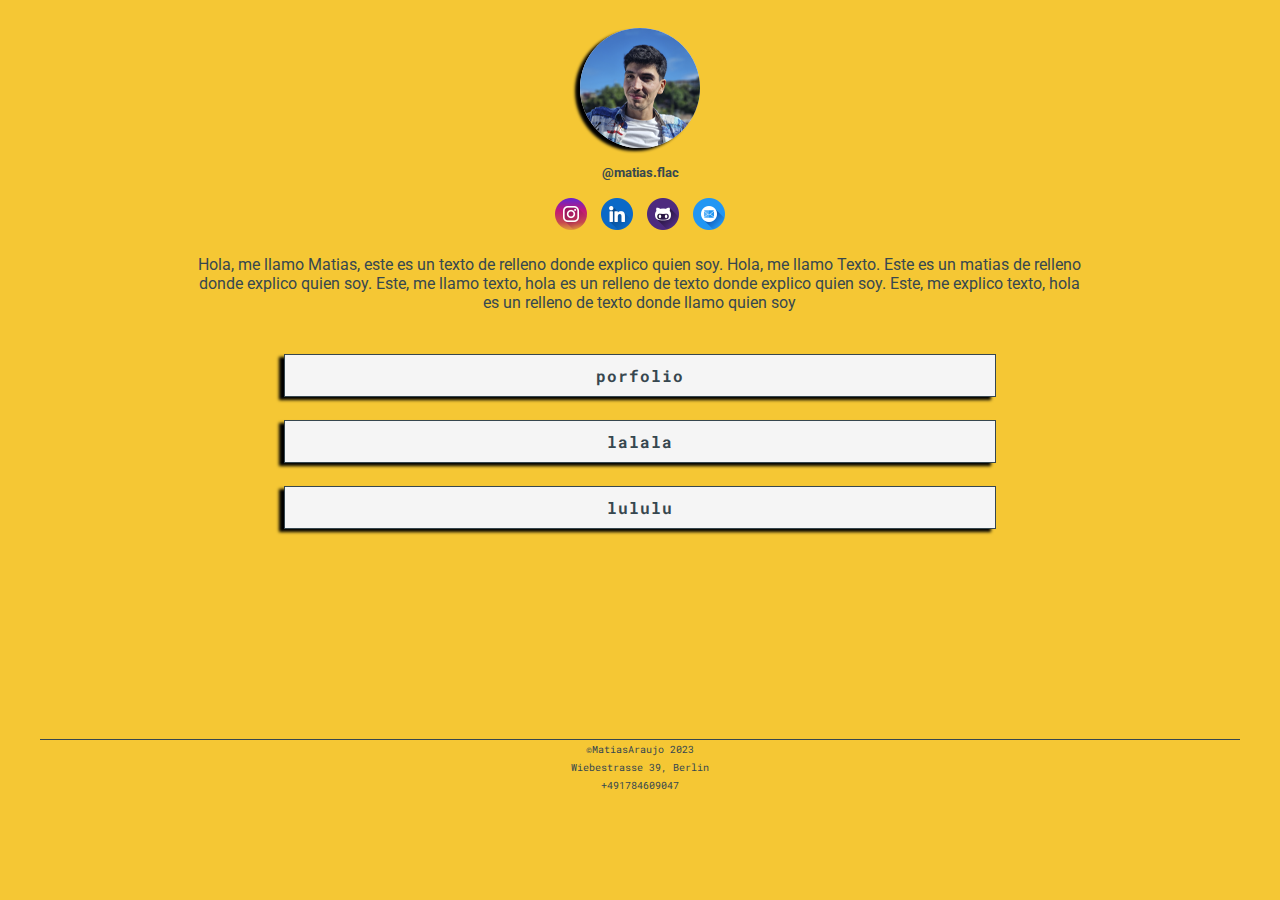
==== index.html @ f83c0953 "agregué los meta, favicon, sharing de facebook y twiter y microformatos. Vamos por este retooo" ====
<!DOCTYPE html>
<html lang="en">
<head>
    <meta charset="UTF-8">
    <meta http-equiv="X-UA-Compatible" content="IE=edge">
    <meta name="viewport" content="width=device-width, initial-scale=1.0">
    <title>My link tree</title>
    <link href="https://fonts.googleapis.com/css2?family=Roboto+Mono&family=Roboto:wght@300;400&display=swap" rel="stylesheet">
    <link rel="stylesheet" href="css/style.css">

    <!--Favicon & meta-->
    <link rel="icon" href="img/Einstein.png" type="image/png">
    <meta name="description" content="Un resumen de todo mi trabajo como develop">
    <meta name="author" content="Matias Araujo m.araujoge@gmail.com">

    <!--Facebook(og:'Open Graff')-->
    <meta property="og:tittle" content="Link tree de Matias.flac">
    <meta property="og:description" content="Acá podes encontrar un resumen de todo mi trabajo">
    <meta property="og:image" content="img/foto.jpg">
    <meta property="og:type" content="LinkTree">
    <meta property="og:url" content="https://linksflac.github.io/">

    <!--twitter-->
    <meta property="twitter:tittle" content="Link tree de Matias.flac">
    <meta property="twitter:description" content="Acá podes encontrar un resumen de todo mi trabajo">
    <meta property="twitter:image" content="img/foto.jpg">
    <meta property="twitter:type" content="LinkTree">
    <meta property="twitter:url" content="https://linksflac.github.io/">
</head>

<body>
    <header>
            <img src="img/foto.png" alt="" class="perfil">
            <p>@matias.flac</p>        
        <nav>
            <a href="https://www.instagram.com/matias.flac/"><img src="img/insta.png" alt="icono instagram" class="icon"></a>
            <a href="https://www.linkedin.com/in/matias-araujo/"><img src="img/linkedin.png" alt="icono linkedin" class="icon"></a>
            <a href="https://github.com/MatiasAraujo"><img src="img/github.png" alt="icono github" class="icon"></a>
            <a href="mailto:m.araujoge@gmail.com"><img src="img/mail.png" alt="icono email" class="icon"></a>
        </nav>
    </header>
    <section>
        <div class="description">
            <p>Hola, me llamo Matias, este es un texto de relleno donde explico quien soy. Hola, me llamo Texto. Este es un matias de relleno donde explico quien soy. Este, me llamo texto, hola es un relleno de texto donde explico quien soy. Este, me explico texto, hola es un relleno de texto donde llamo quien soy  </p>
        </div>
        <ul>
            <li class="btn"><a href="">Porfolio</a> </li>
            <li class="btn"> <a href="">Lalala</a> </li>
            <li class="btn"> <a href="">Lululu</a> </li>
        </ul>
    </section>
    <!--No estoy seguro de que el microformato haya quedado bien, probablemente no... tampoco estoy seguro de su funcion dentro de la pagina y espero que expliquen eso en la correccion del miercoles-->
    <footer>
        <div class="hr" itemscope itemtype="https://schema.org/Organization">
            <p><span itemprop="creator">©MatiasAraujo 2023</span></p>
            <p><span itemprop="address">Wiebestrasse 39, Berlin</span></p>
            <p><span itemprop="telephone">+491784609047</span></p>
        </div>
        
    </footer>
</body>
</html>
---- css/style.css ----
body{
    background: #f5c734;
    color: #37474f;
}
.perfil{
    background-color: #f5f5f5;
    width: 120PX;
    border-radius: 50%;
    box-shadow: -5px 3px 3px black;
    margin-top: 20px; 
}
header{
    text-align: center;
}
header p{
    font-family: 'Roboto', sans-serif;
    font-size: 13px;
    font-weight: 700;
}

.icon{
    width: 32px;
    margin: 5px;
    box-shadow: none;    
}

.description{
    width: 70%;
    margin: 0 auto;
    text-align: center;
    font-family: 'Roboto', sans-serif;
    font-size: 16px;
}
section ul{
    width: 60%;
    height: 45vh;
    margin: 0 auto;
    padding: 3px 0px;

}
.btn a{
    background: #f5f5f5;
    text-decoration: none;
    text-transform: lowercase;
    font-weight: 700;
    letter-spacing: 1px;
    padding: 10px 10px;
    color: #37474f;
    font-family: 'Roboto Mono', Monospace;
    border: solid 1px #37474f;
    display: block;
    margin: 23px;
    box-shadow: -5px 3px 3px black;
}
.btn a:hover{
    background-color: #e0e0e0;
    color: #263238;
    box-shadow: -2px 1px 3px black;
}
.btn{
    height: auto;
    list-style: none;
    text-align: center;
    box-sizing: border-box;
}
.hr{
    width: 95%;
    height: 1px;
    margin: 0 auto;
    background-color: #37474f;
    text-align: center;
}


footer span{
    font-family: "Roboto Mono", monospace;
    font-size: 10px;
}

footer p{
    margin: 0;
}
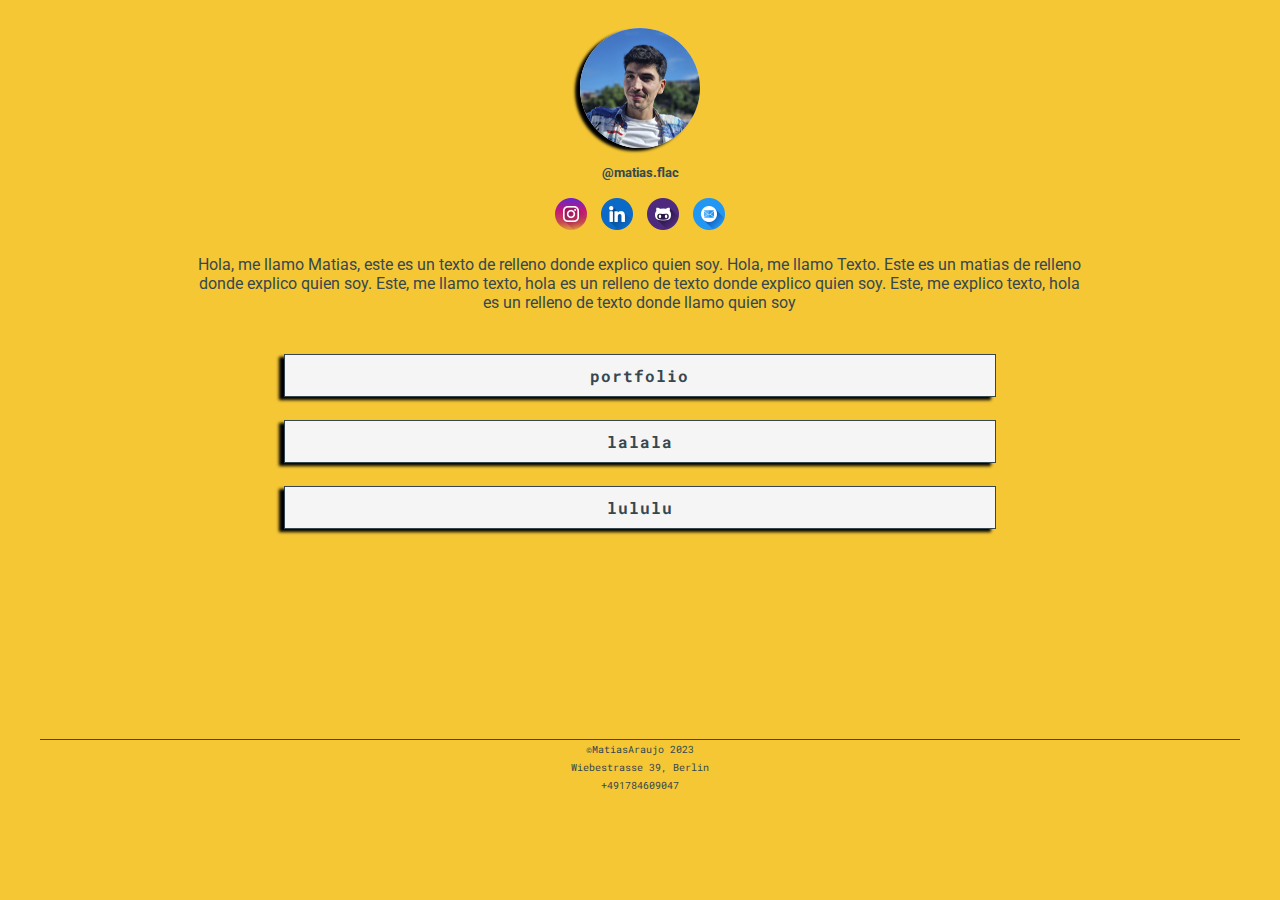
==== commit ee3a4ef2: "optimizando avatar y agregamos los links correctos a los meta" ====
--- a/index.html
+++ b/index.html
@@ -13,18 +13,18 @@
     <meta name="description" content="Un resumen de todo mi trabajo como develop">
     <meta name="author" content="Matias Araujo m.araujoge@gmail.com">
 
-    <!--Facebook(og:'Open Graff')-->
+    <!--Facebook(og:'Open Graph')-->
     <meta property="og:tittle" content="Link tree de Matias.flac">
     <meta property="og:description" content="Acá podes encontrar un resumen de todo mi trabajo">
-    <meta property="og:image" content="img/foto.jpg">
-    <meta property="og:type" content="LinkTree">
+    <meta property="og:image" content="https://github.com/LinksFlac/LinksFlac.github.io/blob/main/img/foto.jpg?raw=true">
+    <meta property="og:type" content="website">
     <meta property="og:url" content="https://linksflac.github.io/">
 
     <!--twitter-->
     <meta property="twitter:tittle" content="Link tree de Matias.flac">
     <meta property="twitter:description" content="Acá podes encontrar un resumen de todo mi trabajo">
-    <meta property="twitter:image" content="img/foto.jpg">
-    <meta property="twitter:type" content="LinkTree">
+    <meta property="twitter:image" content="https://github.com/LinksFlac/LinksFlac.github.io/blob/main/img/foto.jpg?raw=true">
+    <meta property="twitter:type" content="website">
     <meta property="twitter:url" content="https://linksflac.github.io/">
 </head>
 
@@ -44,9 +44,9 @@
             <p>Hola, me llamo Matias, este es un texto de relleno donde explico quien soy. Hola, me llamo Texto. Este es un matias de relleno donde explico quien soy. Este, me llamo texto, hola es un relleno de texto donde explico quien soy. Este, me explico texto, hola es un relleno de texto donde llamo quien soy  </p>
         </div>
         <ul>
-            <li class="btn"><a href="">Porfolio</a> </li>
-            <li class="btn"> <a href="">Lalala</a> </li>
-            <li class="btn"> <a href="">Lululu</a> </li>
+            <li class="btn"><a href="portfolio.html">Portfolio</a> </li>
+            <li class="btn"> <a href="lalala.html">Lalala</a> </li>
+            <li class="btn"> <a href="lululu.html">Lululu</a> </li>
         </ul>
     </section>
     <!--No estoy seguro de que el microformato haya quedado bien, probablemente no... tampoco estoy seguro de su funcion dentro de la pagina y espero que expliquen eso en la correccion del miercoles-->
--- a/css/style.css
+++ b/css/style.css
@@ -1,6 +1,11 @@
 body{
     background: #f5c734;
     color: #37474f;
+}
+h1{
+    font-family: "Roboto", sans-serif;
+    text-align: center;
+    text-transform: uppercase;
 }
 .perfil{
     background-color: #f5f5f5;
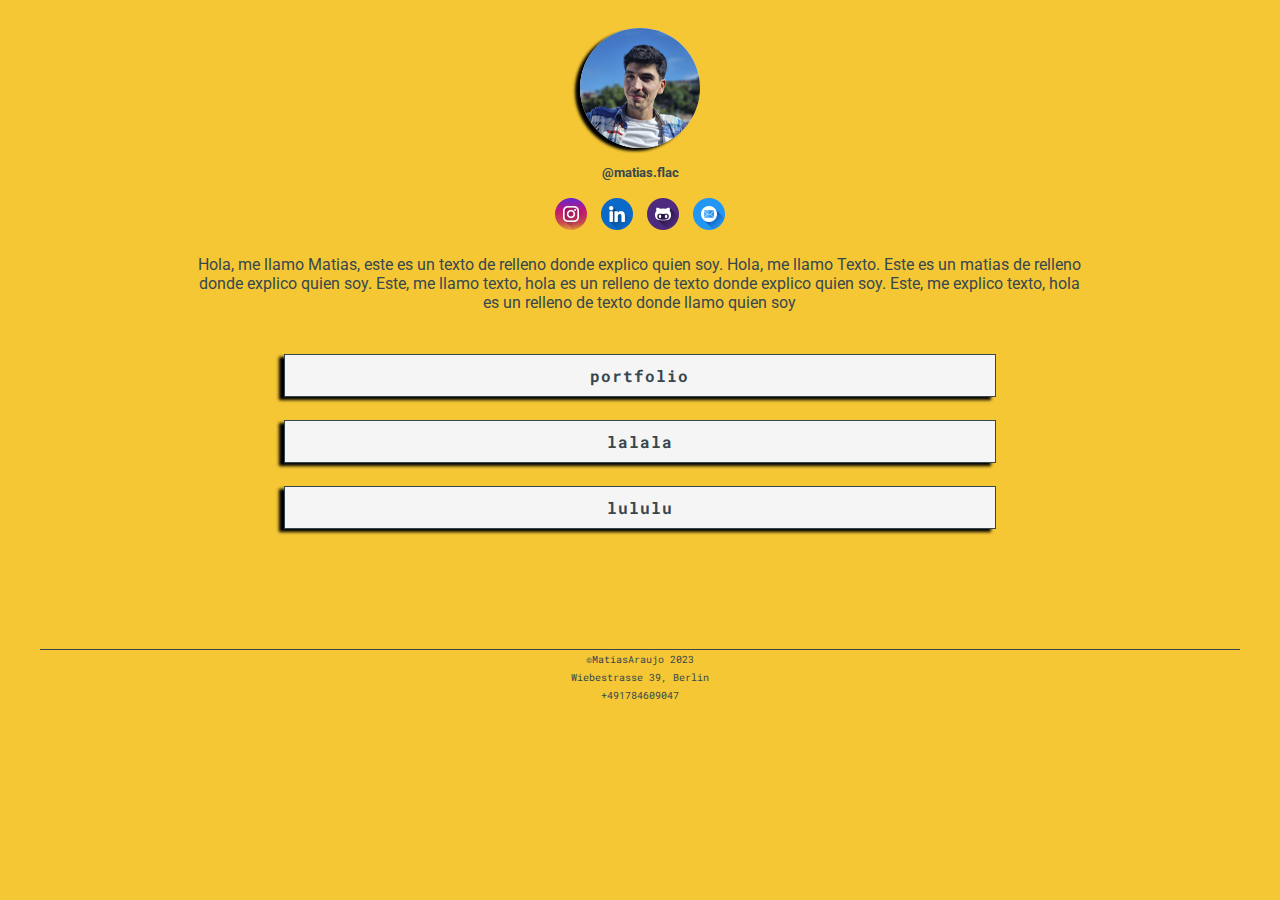
==== commit bf63b2de: "arreglado los links al index y modificado el vh de la botonera." ====
--- a/index.html
+++ b/index.html
@@ -30,7 +30,7 @@
 
 <body>
     <header>
-            <img src="img/foto.png" alt="" class="perfil">
+            <a href="https://linksflac.github.io/"><img src="img/foto.png" alt="" class="perfil"></a>
             <p>@matias.flac</p>        
         <nav>
             <a href="https://www.instagram.com/matias.flac/"><img src="img/insta.png" alt="icono instagram" class="icon"></a>
--- a/css/style.css
+++ b/css/style.css
@@ -38,7 +38,7 @@
 }
 section ul{
     width: 60%;
-    height: 45vh;
+    height: 35vh;
     margin: 0 auto;
     padding: 3px 0px;
 
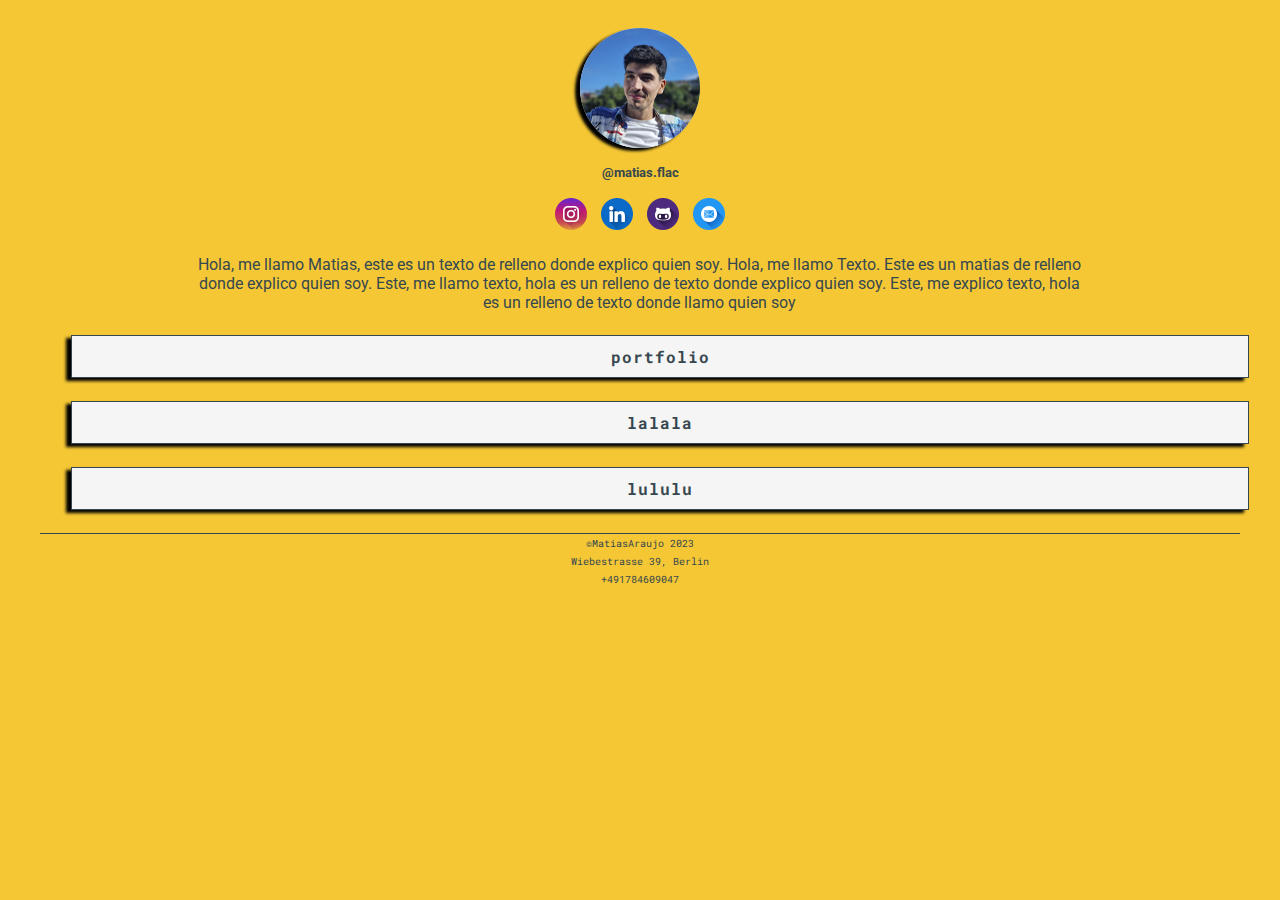
==== commit e8d44b5b: "Explicando en una jam como hacer commits" ====
--- a/index.html
+++ b/index.html
@@ -30,6 +30,7 @@
 
 <body>
     <header>
+        <!--FOTO-->
             <a href="https://linksflac.github.io/"><img src="img/foto.png" alt="" class="perfil"></a>
             <p>@matias.flac</p>        
         <nav>
@@ -43,6 +44,7 @@
         <div class="description">
             <p>Hola, me llamo Matias, este es un texto de relleno donde explico quien soy. Hola, me llamo Texto. Este es un matias de relleno donde explico quien soy. Este, me llamo texto, hola es un relleno de texto donde explico quien soy. Este, me explico texto, hola es un relleno de texto donde llamo quien soy  </p>
         </div>
+    <!--BOTONES-->
         <ul>
             <li class="btn"><a href="portfolio.html">Portfolio</a> </li>
             <li class="btn"> <a href="lalala.html">Lalala</a> </li>
--- a/css/style.css
+++ b/css/style.css
@@ -36,6 +36,7 @@
     font-family: 'Roboto', sans-serif;
     font-size: 16px;
 }
+*BOTONES*
 section ul{
     width: 60%;
     height: 35vh;
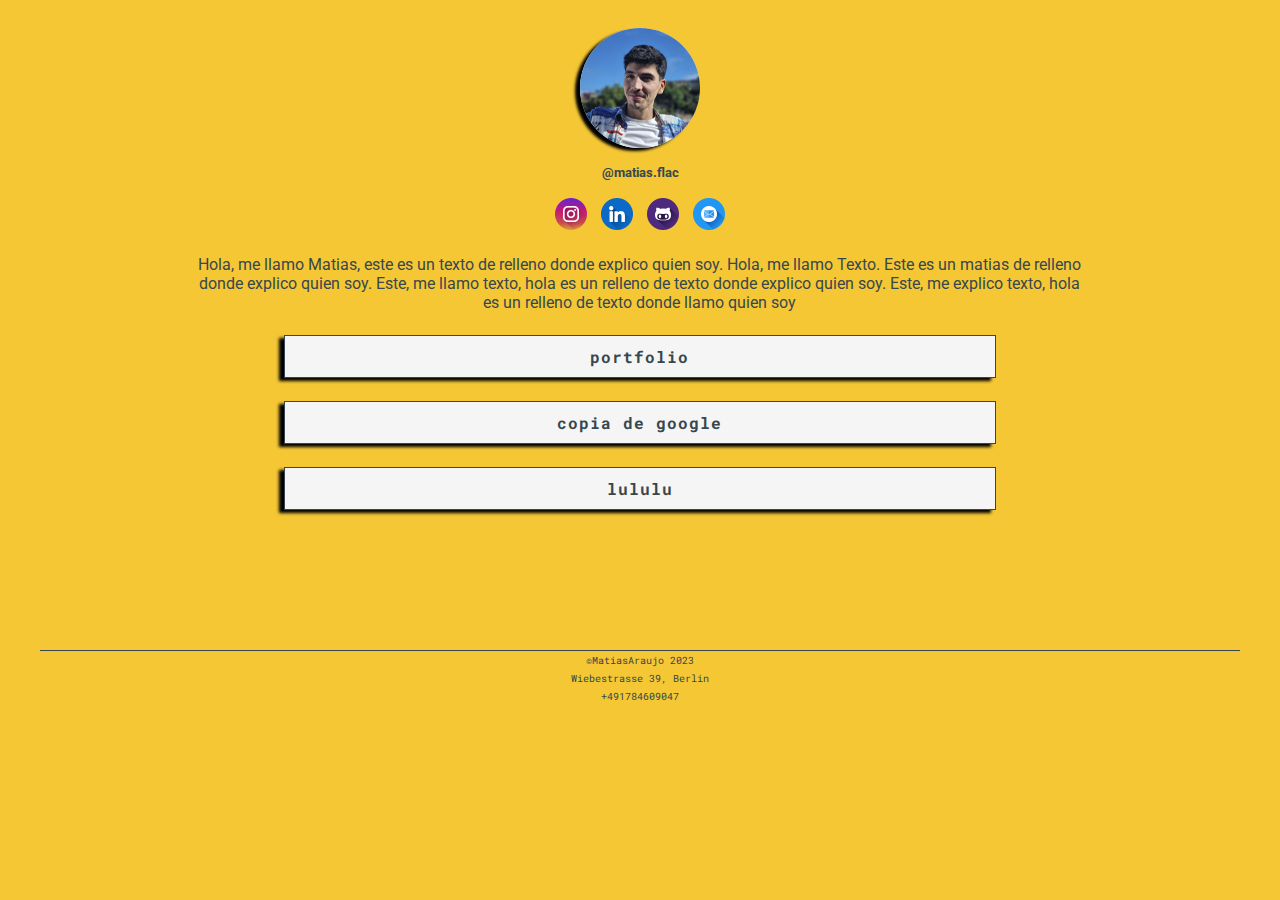
==== commit aebb9e54: "Agregando reto02" ====
--- a/index.html
+++ b/index.html
@@ -13,12 +13,13 @@
     <meta name="description" content="Un resumen de todo mi trabajo como develop">
     <meta name="author" content="Matias Araujo m.araujoge@gmail.com">
 
-    <!--Facebook(og:'Open Graph')-->
-    <meta property="og:tittle" content="Link tree de Matias.flac">
-    <meta property="og:description" content="Acá podes encontrar un resumen de todo mi trabajo">
-    <meta property="og:image" content="https://github.com/LinksFlac/LinksFlac.github.io/blob/main/img/foto.jpg?raw=true">
-    <meta property="og:type" content="website">
-    <meta property="og:url" content="https://linksflac.github.io/">
+    <!-- Open Graph / Facebook -->
+<meta property="og:type" content="website">
+<meta property="og:url" content="https://linksflac.github.io/">
+<meta property="og:title" content="Link Tree de MAtias">
+<meta property="og:description" content="Mis trabajos en una sola pagina">
+<meta property="og:image" content="https://github.com/LinksFlac/LinksFlac.github.io/blob/main/img/foto.jpg?raw=true">
+
 
     <!--twitter-->
     <meta property="twitter:tittle" content="Link tree de Matias.flac">
@@ -44,10 +45,10 @@
         <div class="description">
             <p>Hola, me llamo Matias, este es un texto de relleno donde explico quien soy. Hola, me llamo Texto. Este es un matias de relleno donde explico quien soy. Este, me llamo texto, hola es un relleno de texto donde explico quien soy. Este, me explico texto, hola es un relleno de texto donde llamo quien soy  </p>
         </div>
-    <!--BOTONES-->
+
         <ul>
             <li class="btn"><a href="portfolio.html">Portfolio</a> </li>
-            <li class="btn"> <a href="lalala.html">Lalala</a> </li>
+            <li class="btn"> <a href="/reto02/index.html">Copia de Google</a> </li>
             <li class="btn"> <a href="lululu.html">Lululu</a> </li>
         </ul>
     </section>
--- a/css/style.css
+++ b/css/style.css
@@ -36,12 +36,12 @@
     font-family: 'Roboto', sans-serif;
     font-size: 16px;
 }
-*BOTONES*
+
 section ul{
     width: 60%;
     height: 35vh;
     margin: 0 auto;
-    padding: 3px 0px;
+    padding: 0
 
 }
 .btn a{
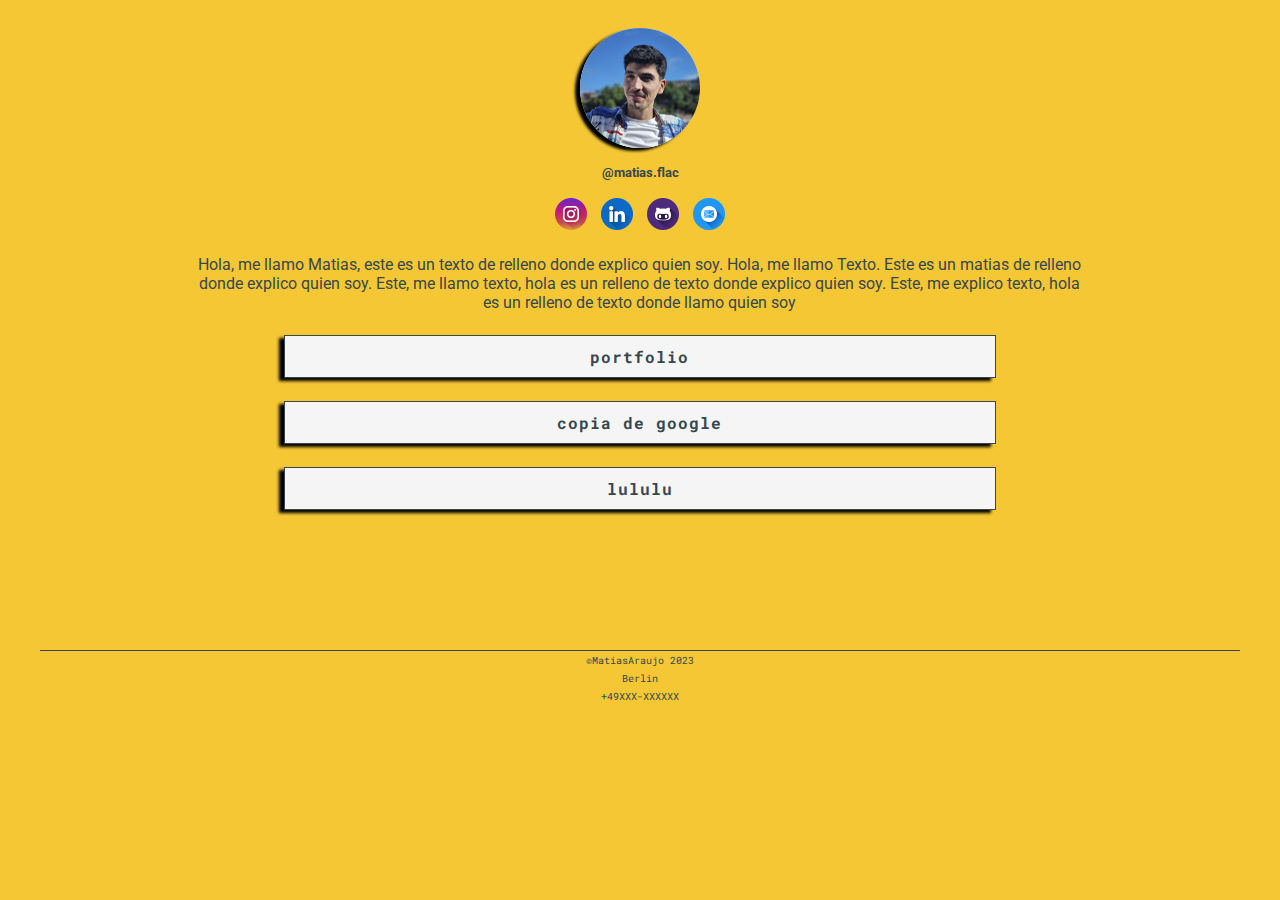
==== commit c66d2581: "sacando info de contacto" ====
--- a/index.html
+++ b/index.html
@@ -56,8 +56,8 @@
     <footer>
         <div class="hr" itemscope itemtype="https://schema.org/Organization">
             <p><span itemprop="creator">©MatiasAraujo 2023</span></p>
-            <p><span itemprop="address">Wiebestrasse 39, Berlin</span></p>
-            <p><span itemprop="telephone">+491784609047</span></p>
+            <p><span itemprop="address">Berlin</span></p>
+            <p><span itemprop="telephone">+49XXX-XXXXXX</span></p>
         </div>
         
     </footer>
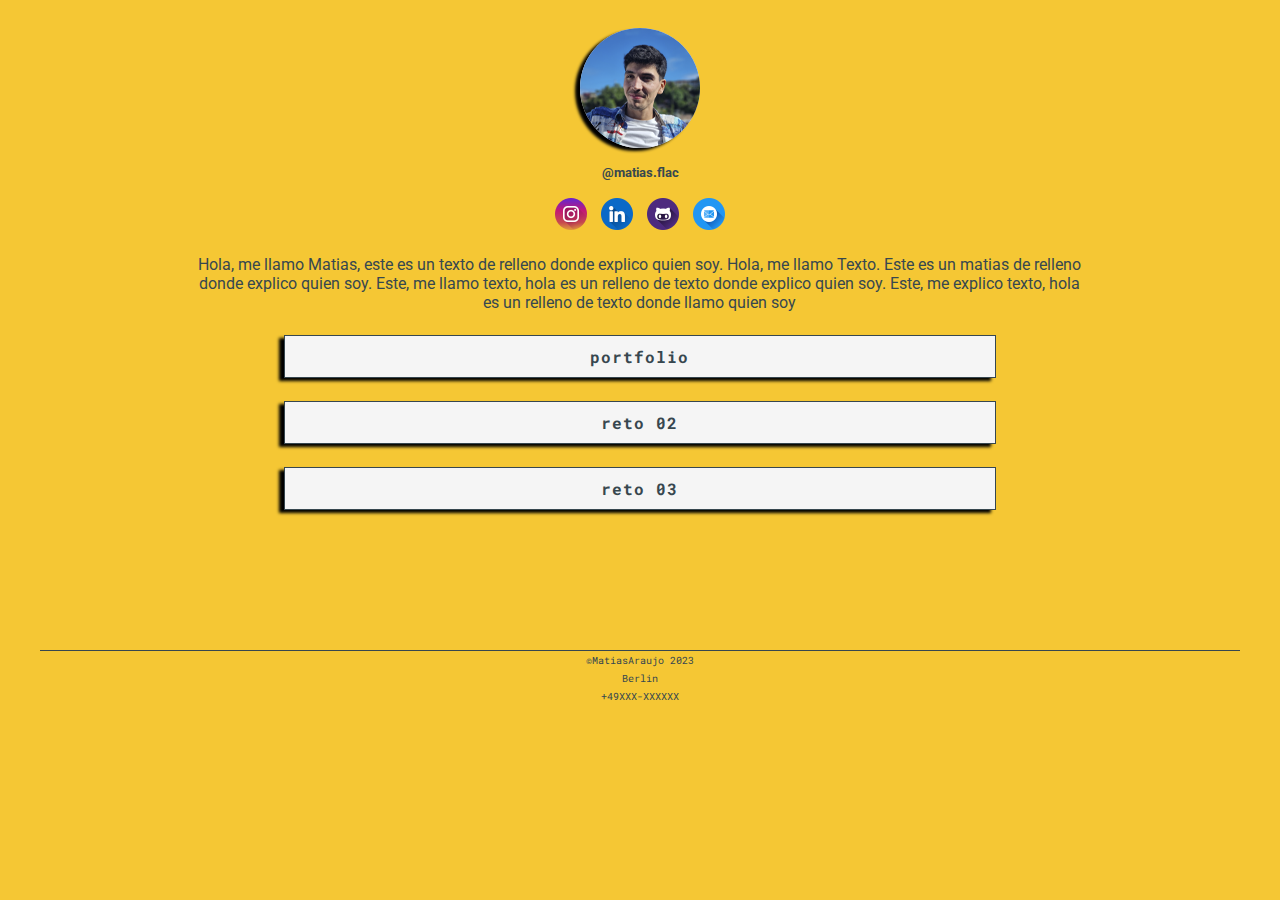
==== commit aabdd24e: "Agregamos reto 3" ====
--- a/index.html
+++ b/index.html
@@ -48,8 +48,8 @@
 
         <ul>
             <li class="btn"><a href="portfolio.html">Portfolio</a> </li>
-            <li class="btn"> <a href="/reto02/index.html">Copia de Google</a> </li>
-            <li class="btn"> <a href="lululu.html">Lululu</a> </li>
+            <li class="btn"> <a href="/reto02/index.html">Reto 02</a> </li>
+            <li class="btn"> <a href="/reto03/index.html">Reto 03</a> </li>
         </ul>
     </section>
     <!--No estoy seguro de que el microformato haya quedado bien, probablemente no... tampoco estoy seguro de su funcion dentro de la pagina y espero que expliquen eso en la correccion del miercoles-->
